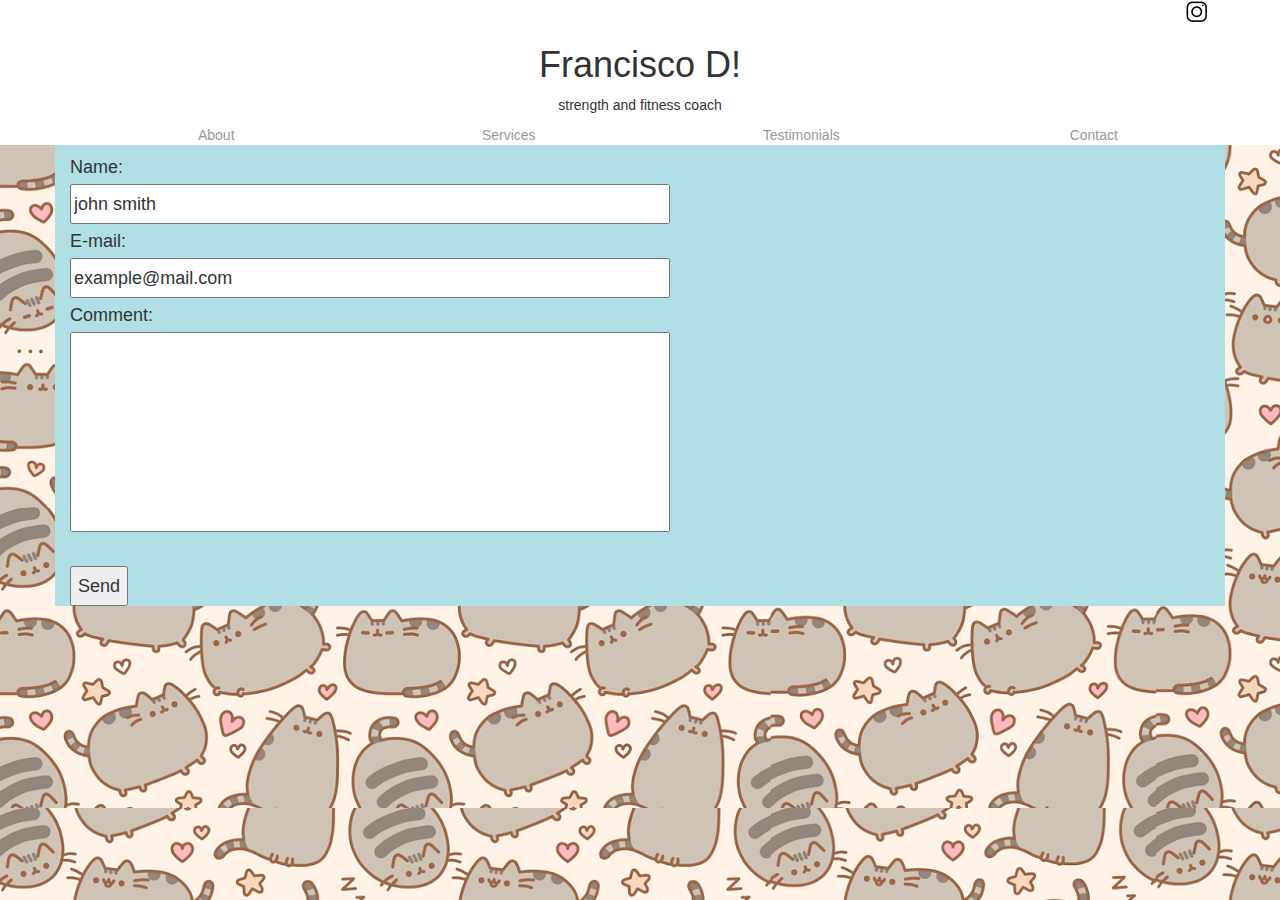
==== contact.html @ bf4a596f "first push of data" ====
<!doctype html>
<html>
	<head>
		<link rel="stylesheet" type="text/css" href="assets/reset.css">
		<link rel="stylesheet" href="https://maxcdn.bootstrapcdn.com/bootstrap/3.3.7/css/bootstrap.min.css" integrity="sha384-BVYiiSIFeK1dGmJRAkycuHAHRg32OmUcww7on3RYdg4Va+PmSTsz/K68vbdEjh4u" crossorigin="anonymous">
		<link rel="stylesheet" type="text/css" href="assets/css/style.css">

		<title>Francisco D's website</title>
	</head>
	<body>
		<header id="masthead">
			<div class="container">

				<a href="https://www.instagram.com"><img class="img-social" src="assets/images/instagram_new1600.png"></a>
				
				<div class="row">
					<div class="col-md-12">
						<h1>Francisco D!</h1>
						<p>strength and fitness coach</p>
					</div>

				</div>

				<div class="row">
					<nav>
						<div class="col-md-3">
							<a href="index.html">About</a>
						</div>
						<div class="col-md-3">
							<a href="services.html">Services</a>
						</div>				
						<div class="col-md-3">
							<a href="testimonials.html">Testimonials</a>
						</div>
						<div class="col-md-3">
							<a href="contact.html">Contact</a>
						</div>
					</nav>
				</div>

			</div>
		</header>
		
		<div id= "mainContainer" class="container">
			<section id="contact">
				<div class="row">
					<div class="col-md-12">

						<form action="mailto:nnien001@gmail.com" method="post" enctype="text/plain">
							<section class="formFormat">Name: <br></section>
							<input type="text" name="name" style="width: 600px;" value="john smith"><br>
							<section class="formFormat">E-mail:<br></section>
							<input type="text" name="mail" style="width: 600px;" value="example@mail.com"><br>
							<section class="formFormat">Comment:<br></section>
							<input type="text" name="comment" style="width: 600px; height: 200px;"><br>
							<br>
							<input type="submit" value="Send">
						</form>

					</div>
				</div>
			</section>
		</div>


	</body>

</html>
---- assets/css/style.css ----
/*
 Use some sort of background for the actual body
 masthead should be roughly 50% of page width
 main container should probably be 80% 


*/

nav {

}
nav a {
	color: #999;
	text-decoration: none;
	margin-left: 15px;
	display: inline-block;
	border-left: 1px solid #ffffff;
	padding-left: 15px;
	line-height: 18px;
}
nav a:first-child {
	border-left: 0 none;
}


* {
    box-sizing: border-box;
}

body {
	background: url("../images/pusheen.png");
}

/* column adjustments for responsive design */
.col-1 {width: 8.33%;}
.col-2 {width: 16.66%;}
.col-3 {width: 25%;}
.col-4 {width: 33.33%;}
.col-5 {width: 41.66%;}
.col-6 {width: 50%;}
.col-7 {width: 58.33%;}
.col-8 {width: 66.66%;}
.col-9 {width: 75%;}
.col-10 {width: 83.33%;}
.col-11 {width: 91.66%;}
.col-12 {width: 100%;}


/* header */
#masthead {
	background-color: white;
	position: fixed;
	text-align: center;
	width: 100%;
	z-index: 99;

}



#mainContainer {
	background-color: powderblue;
	font-size: 18px;
	line-height: 34px;
	font-family: 'Arial', 'Helvetica Neue', Helvetica, sans-serif;

	padding-top: 150px;

}

.img-social {
	max-width: 25px;
	height: auto;
	float: right;
}		

.banner-img {
	max-width: 100%;
	height: auto;
	margin: 10px;
	padding: 10px;	
}

.profile-img {

	max-width: 100%;
	height: auto;
	margin: 10px;
	padding: 10px;
	float: left;
}

.img-circle {
	border-radius: 85%;
}

#about {
			

}

#services {
	

}

#services-col {
	text-align: center;
}

#testimonials {
}

#testimonials-col {
	text-align: center;

}

#contactMe {

}
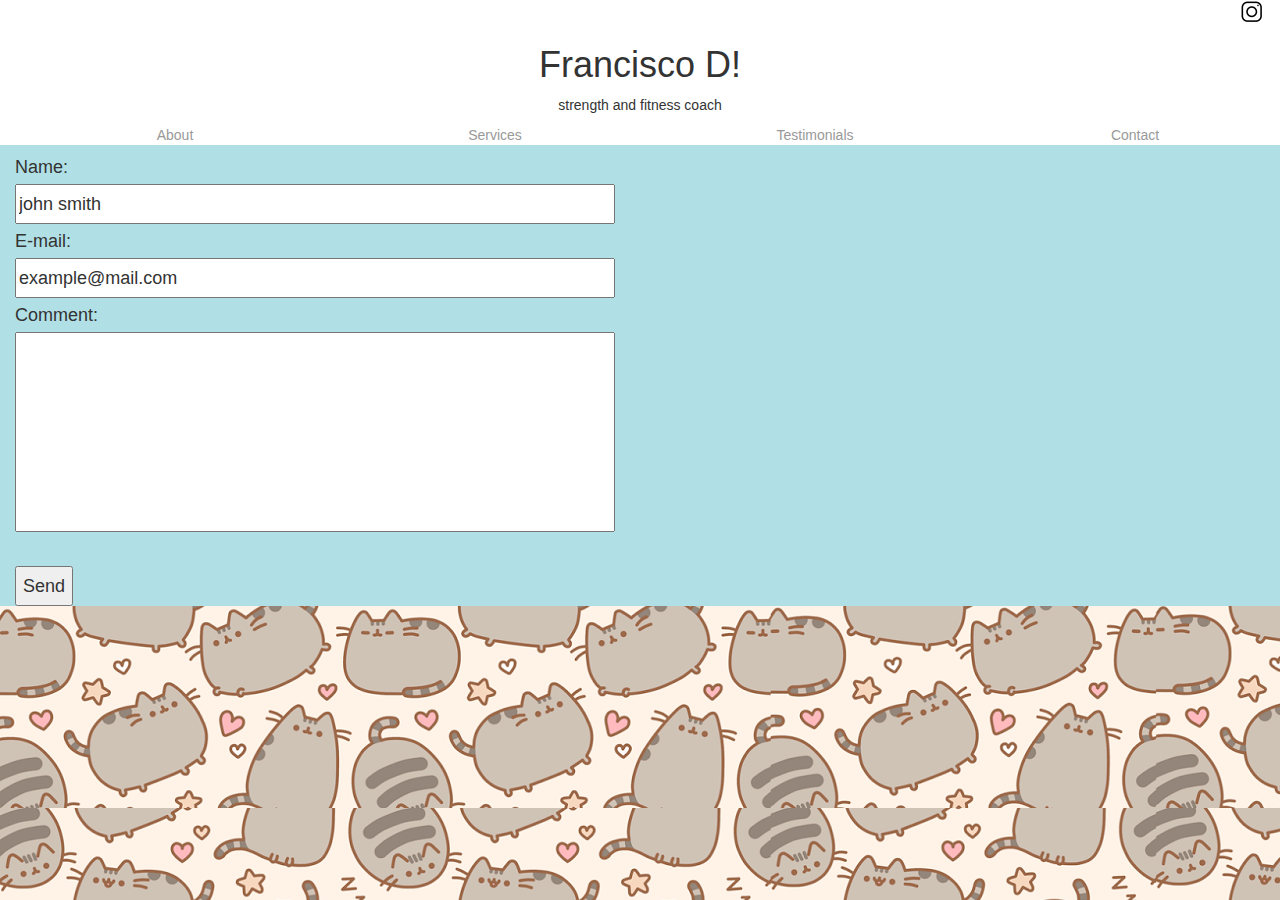
==== commit 239f75c5: "changed container to container-fluid" ====
--- a/contact.html
+++ b/contact.html
@@ -9,7 +9,7 @@
 	</head>
 	<body>
 		<header id="masthead">
-			<div class="container">
+			<div class="container-fluid">
 
 				<a href="https://www.instagram.com"><img class="img-social" src="assets/images/instagram_new1600.png"></a>
 				
@@ -41,7 +41,7 @@
 			</div>
 		</header>
 		
-		<div id= "mainContainer" class="container">
+		<div id= "mainContainer" class="container-fluid">
 			<section id="contact">
 				<div class="row">
 					<div class="col-md-12">
--- a/assets/css/style.css
+++ b/assets/css/style.css
@@ -24,7 +24,7 @@
 
 
 * {
-    box-sizing: border-box;
+ 
 }
 
 body {
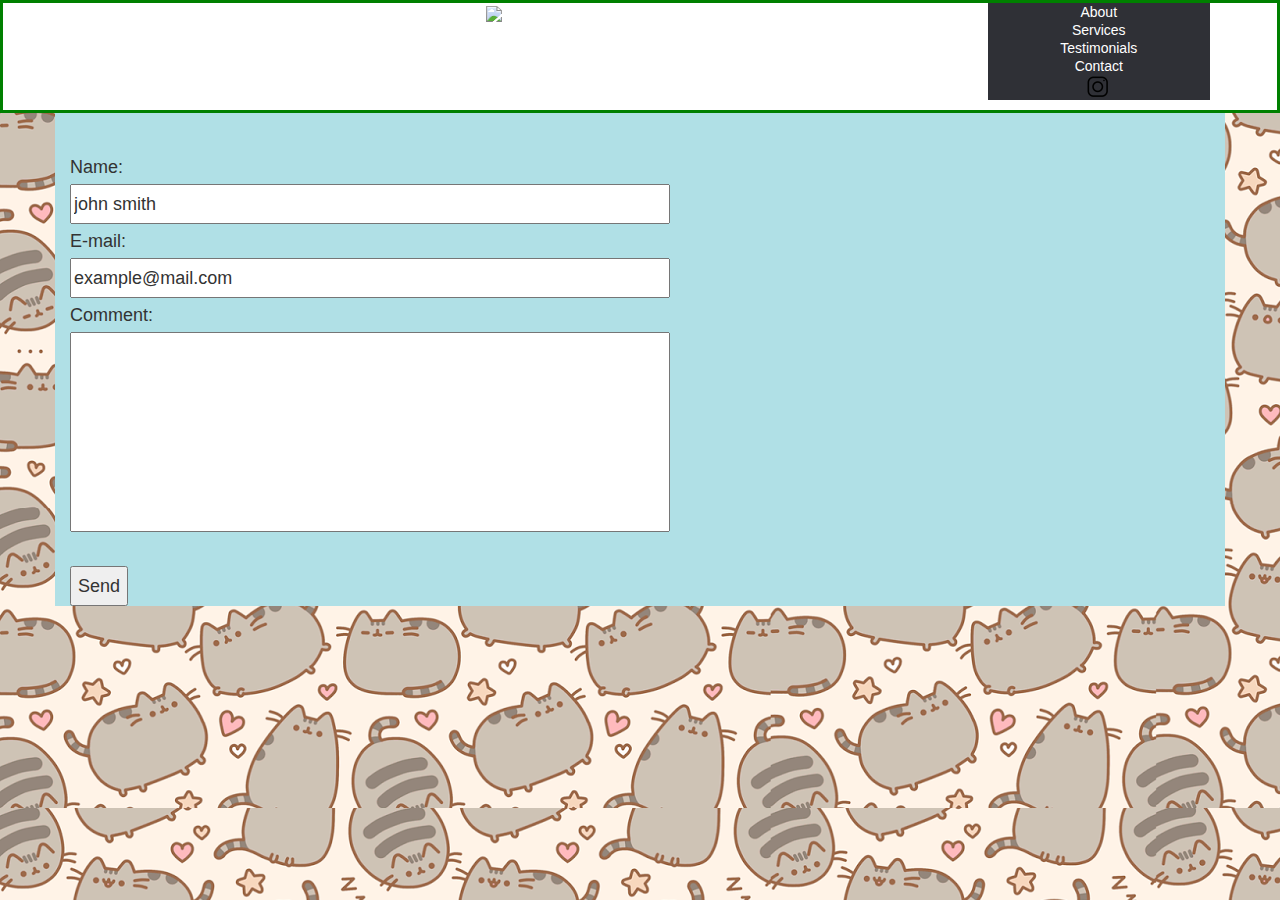
==== commit d336a626: "redid the scaling menu stuff" ====
--- a/contact.html
+++ b/contact.html
@@ -9,39 +9,33 @@
 	</head>
 	<body>
 		<header id="masthead">
-			<div class="container-fluid">
+		<div class="container">
+			<div class="row">
 
-				<a href="https://www.instagram.com"><img class="img-social" src="assets/images/instagram_new1600.png"></a>
+				<div class="col-sm-9">
+					<section id="banner">
+						<img class="banner-img" src="http://via.placeholder.com/900x100">
+					</section>
+				</div>
 				
-				<div class="row">
-					<div class="col-md-12">
-						<h1>Francisco D!</h1>
-						<p>strength and fitness coach</p>
-					</div>
-
-				</div>
-
-				<div class="row">
+				<div class="col-sm-3">
 					<nav>
-						<div class="col-md-3">
-							<a href="index.html">About</a>
-						</div>
-						<div class="col-md-3">
-							<a href="services.html">Services</a>
-						</div>				
-						<div class="col-md-3">
-							<a href="testimonials.html">Testimonials</a>
-						</div>
-						<div class="col-md-3">
-							<a href="contact.html">Contact</a>
-						</div>
-					</nav>
-				</div>
-
+						<label for="show-menu" class="show-menu">Show Menu</label>
+    					<input type="checkbox" id="show-menu" role="button">
+						<ul id="menu">
+        					<li><a href="index.html">About</a></li>
+        					<li><a href="services.html">Services</a></li>
+        					<li><a href="testimonials.html">Testimonials</a></li>
+        					<li><a href="contact.html">Contact</a></li>
+        					<li><a href="https://www.instagram.com"><img class="img-social" src="assets/images/instagram_new1600.png"></a></li>
+            			</ul>
+            		</nav>
+          		</div>
 			</div>
 		</header>
+
 		
-		<div id= "mainContainer" class="container-fluid">
+		<div id= "mainContainer" class="container">
 			<section id="contact">
 				<div class="row">
 					<div class="col-md-12">
--- a/assets/css/style.css
+++ b/assets/css/style.css
@@ -1,28 +1,3 @@
-/*
- Use some sort of background for the actual body
- masthead should be roughly 50% of page width
- main container should probably be 80% 
-
-
-*/
-
-nav {
-
-}
-nav a {
-	color: #999;
-	text-decoration: none;
-	margin-left: 15px;
-	display: inline-block;
-	border-left: 1px solid #ffffff;
-	padding-left: 15px;
-	line-height: 18px;
-}
-nav a:first-child {
-	border-left: 0 none;
-}
-
-
 * {
  
 }
@@ -31,92 +6,140 @@
 	background: url("../images/pusheen.png");
 }
 
-/* column adjustments for responsive design */
-.col-1 {width: 8.33%;}
-.col-2 {width: 16.66%;}
-.col-3 {width: 25%;}
-.col-4 {width: 33.33%;}
-.col-5 {width: 41.66%;}
-.col-6 {width: 50%;}
-.col-7 {width: 58.33%;}
-.col-8 {width: 66.66%;}
-.col-9 {width: 75%;}
-.col-10 {width: 83.33%;}
-.col-11 {width: 91.66%;}
-.col-12 {width: 100%;}
-
-
 /* header */
 #masthead {
 	background-color: white;
 	position: fixed;
 	text-align: center;
+	border: 3px solid green;
+	z-index: 99;
 	width: 100%;
-	z-index: 99;
+
+}
+
+.img-social {
+    max-width: 25px;
+    height: auto;
+}
+
+.img-banner {
+    /* seems useless
+    width: auto;
+    height: 200px;
+    
+    max-width: 100%;
+    */
+    height: auto;
+    
+    margin-top: 10px;
+    float: left;
+    margin-right: 25px;
+}
+
+.img-circle {
+    display: block;
+    margin-left: auto;
+    margin-right: auto;
+}
+
+/*Strip the ul of padding and list styling*/
+ul {
+    list-style-type: none;
+
+}
+
+li {
+
+}
+
+/*Style for menu links*/
+li a {
+    display:block;
+    text-align: center;
+    line-height: 18px;
+    font-family: "Helvetica Neue", Helvetica, Arial, sans-serif;
+    color: #fff;
+    background: #2f3036;
+    text-decoration: none;
+}
+
+/*Hover state for top level links*/
+li:hover a {
+    background: #19c589;
+}
+
+/*Style 'show menu' label button and hide it by default*/
+.show-menu {
+    font-family: "Helvetica Neue", Helvetica, Arial, sans-serif;
+    text-decoration: none;
+    color: #fff;
+    background: #19c589;
+    text-align: center;
+    padding: 10px 0;
+    display: none;
+}
+
+/*Hide checkbox*/
+input[type=checkbox]{
+    display: none;
+}
+
+/*Show menu when invisible checkbox is checked*/
+input[type=checkbox]:checked ~ #menu{
+    display: block;
+}
+
+
+
+.profile-img {
+
+    width: auto;
+    max-height: 100%;
+    margin: 10px;
+    padding: 10px;
+    float: left;
+}
+
+
+#mainContainer {
+    background-color: powderblue;
+    font-size: 18px;
+    line-height: 34px;
+    font-family: 'Arial', 'Helvetica Neue', Helvetica, sans-serif;
+
+    padding-top: 150px;
 
 }
 
 
 
-#mainContainer {
-	background-color: powderblue;
-	font-size: 18px;
-	line-height: 34px;
-	font-family: 'Arial', 'Helvetica Neue', Helvetica, sans-serif;
 
-	padding-top: 150px;
 
-}
+/*Responsive Styles*/
+@media screen and (max-width : 768px){
+    /*Make dropdown links appear inline*/
+    ul {
+        position: static;
+        display: none;
+        padding: 10px 0;
+    }
+    /*Create vertical spacing*/
+    li {
+        margin-bottom: 1px;
+    }
+    /*Make all menu links full width*/
+    ul li, li a {
+        width: 100%;
+    }
+    /*Display 'show menu' link*/
+    .show-menu {
+        display:block;
+    }
 
-.img-social {
-	max-width: 25px;
-	height: auto;
-	float: right;
-}		
-
-.banner-img {
-	max-width: 100%;
-	height: auto;
-	margin: 10px;
-	padding: 10px;	
-}
-
-.profile-img {
-
-	max-width: 100%;
-	height: auto;
-	margin: 10px;
-	padding: 10px;
-	float: left;
-}
-
-.img-circle {
-	border-radius: 85%;
-}
-
-#about {
-			
-
-}
-
-#services {
-	
-
-}
-
-#services-col {
-	text-align: center;
-}
-
-#testimonials {
-}
-
-#testimonials-col {
-	text-align: center;
-
-}
-
-#contactMe {
-
-}
-
+    .img-banner {
+        /* seems useless
+        max-width: 50%;
+        height: auto;
+            */
+    }
+}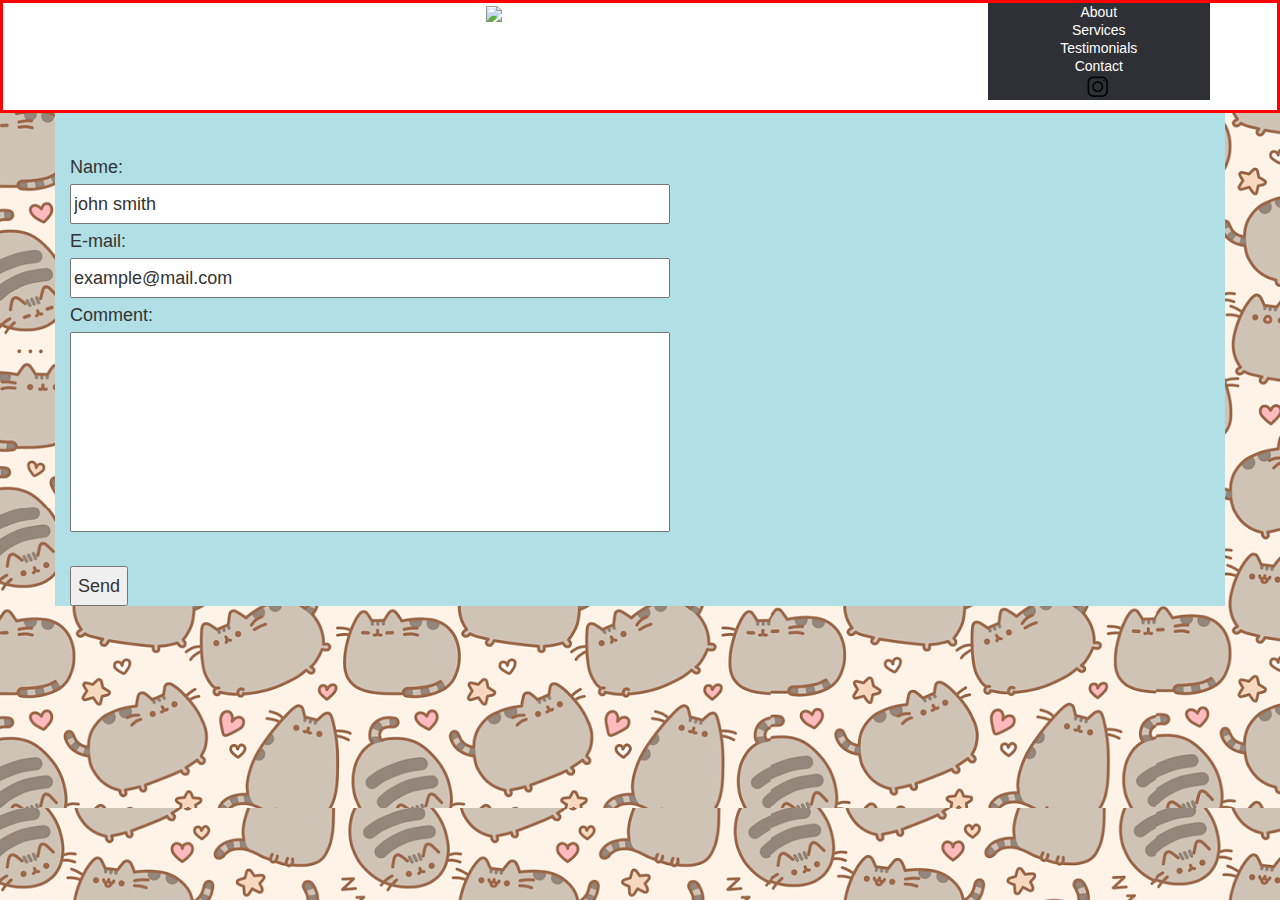
==== commit f276b473: "messing with nav sizes" ====
--- a/contact.html
+++ b/contact.html
@@ -4,6 +4,8 @@
 		<link rel="stylesheet" type="text/css" href="assets/reset.css">
 		<link rel="stylesheet" href="https://maxcdn.bootstrapcdn.com/bootstrap/3.3.7/css/bootstrap.min.css" integrity="sha384-BVYiiSIFeK1dGmJRAkycuHAHRg32OmUcww7on3RYdg4Va+PmSTsz/K68vbdEjh4u" crossorigin="anonymous">
 		<link rel="stylesheet" type="text/css" href="assets/css/style.css">
+
+		<meta name= "viewport" content="width=device-width, initial-scale=1">
 
 		<title>Francisco D's website</title>
 	</head>
@@ -27,7 +29,7 @@
         					<li><a href="services.html">Services</a></li>
         					<li><a href="testimonials.html">Testimonials</a></li>
         					<li><a href="contact.html">Contact</a></li>
-        					<li><a href="https://www.instagram.com"><img class="img-social" src="assets/images/instagram_new1600.png"></a></li>
+        					<li><a href="https://www.instagram.com"><img class="social-img" src="assets/images/instagram_new1600.png"></a></li>
             			</ul>
             		</nav>
           		</div>
--- a/assets/css/style.css
+++ b/assets/css/style.css
@@ -11,29 +11,27 @@
 	background-color: white;
 	position: fixed;
 	text-align: center;
-	border: 3px solid green;
+	border: 3px solid red;
 	z-index: 99;
 	width: 100%;
 
 }
 
-.img-social {
+.social-img {
     max-width: 25px;
     height: auto;
 }
 
-.img-banner {
-    /* seems useless
-    width: auto;
-    height: 200px;
-    
+.banner-img {
     max-width: 100%;
-    */
     height: auto;
-    
+    /*    
     margin-top: 10px;
     float: left;
     margin-right: 25px;
+    */
+
+
 }
 
 .img-circle {
@@ -65,7 +63,7 @@
 
 /*Hover state for top level links*/
 li:hover a {
-    background: #19c589;
+    background: red;
 }
 
 /*Style 'show menu' label button and hide it by default*/
@@ -90,16 +88,24 @@
 }
 
 
-
 .profile-img {
-
+/*
     width: auto;
     max-height: 100%;
+*/
+    max-width: 100%;
+    height: auto;    
     margin: 10px;
     padding: 10px;
     float: left;
 }
 
+
+.swolecat-img {
+    max-width: 100%;
+    height: auto;
+
+}
 
 #mainContainer {
     background-color: powderblue;
@@ -130,16 +136,11 @@
     /*Make all menu links full width*/
     ul li, li a {
         width: 100%;
+        line-height: 34px;
     }
     /*Display 'show menu' link*/
     .show-menu {
         display:block;
     }
 
-    .img-banner {
-        /* seems useless
-        max-width: 50%;
-        height: auto;
-            */
-    }
 }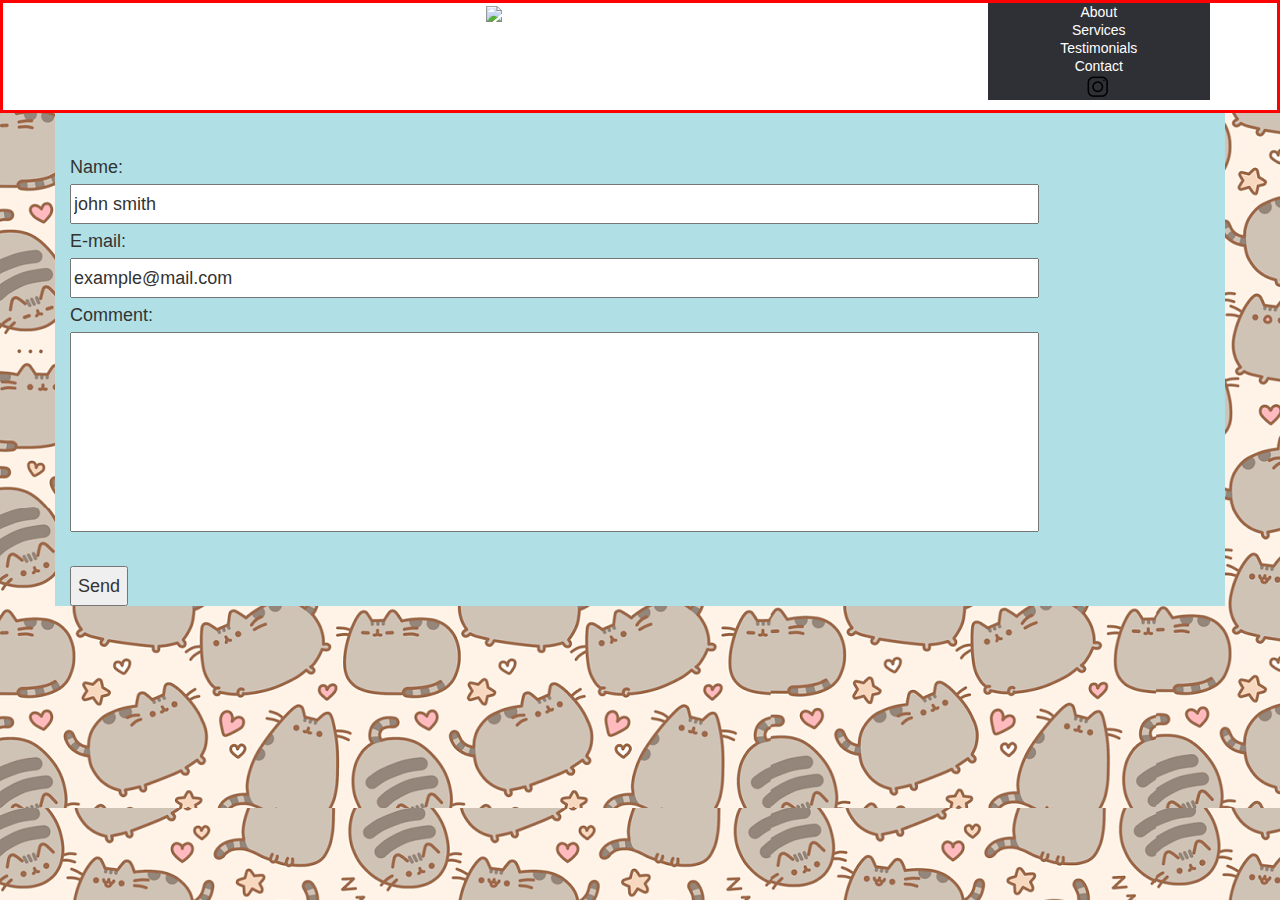
==== commit 9b95bc9d: "fixed an issue with contact page sizes" ====
--- a/contact.html
+++ b/contact.html
@@ -44,11 +44,11 @@
 
 						<form action="mailto:nnien001@gmail.com" method="post" enctype="text/plain">
 							<section class="formFormat">Name: <br></section>
-							<input type="text" name="name" style="width: 600px;" value="john smith"><br>
+							<input type="text" name="name" style="width: 85%;" value="john smith"><br>
 							<section class="formFormat">E-mail:<br></section>
-							<input type="text" name="mail" style="width: 600px;" value="example@mail.com"><br>
+							<input type="text" name="mail" style="width: 85%;" value="example@mail.com"><br>
 							<section class="formFormat">Comment:<br></section>
-							<input type="text" name="comment" style="width: 600px; height: 200px;"><br>
+							<input type="text" name="comment" style="width: 85%; height: 200px;"><br>
 							<br>
 							<input type="submit" value="Send">
 						</form>
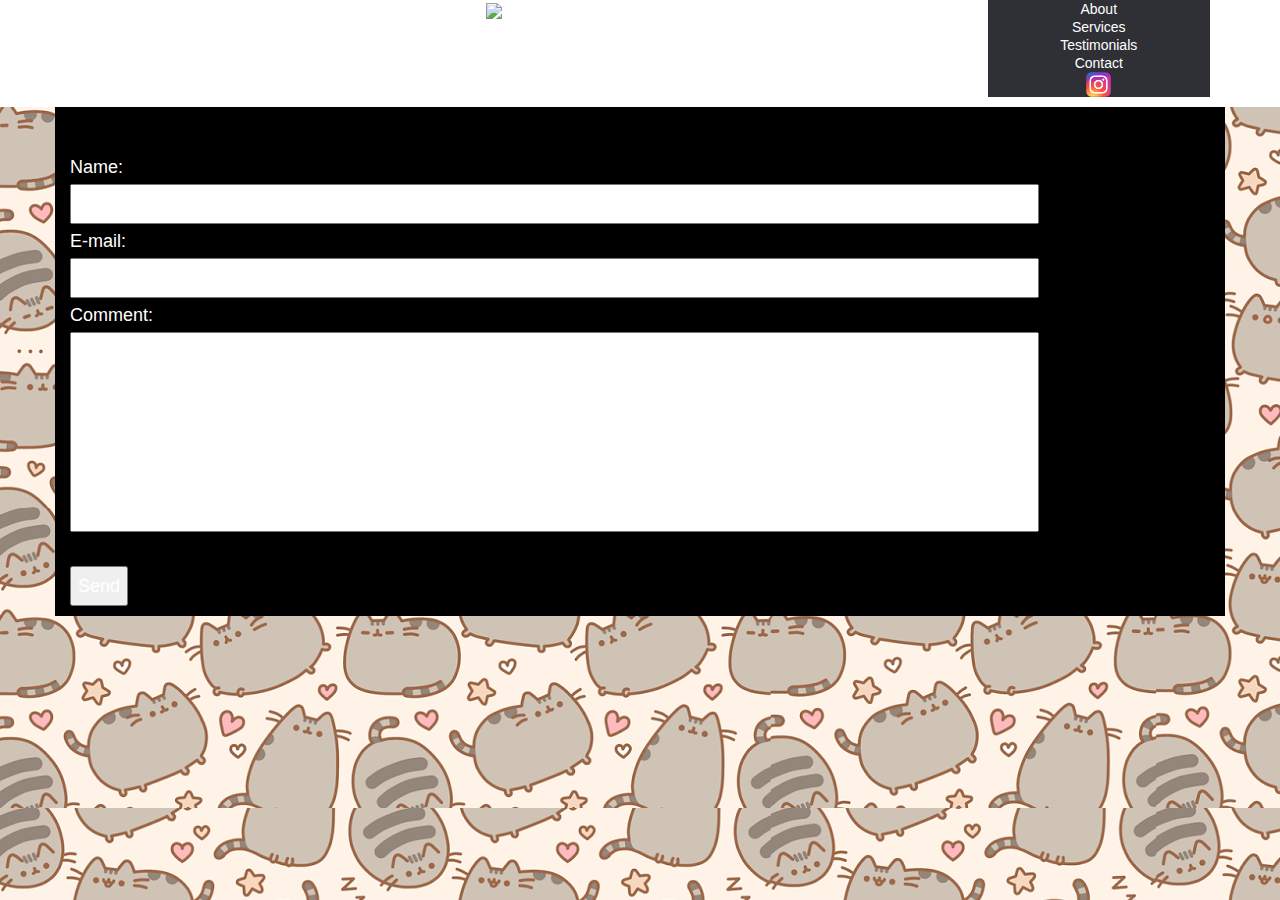
==== commit afa67815: "cleanup work. I think this has to be enough to present" ====
--- a/contact.html
+++ b/contact.html
@@ -29,7 +29,7 @@
         					<li><a href="services.html">Services</a></li>
         					<li><a href="testimonials.html">Testimonials</a></li>
         					<li><a href="contact.html">Contact</a></li>
-        					<li><a href="https://www.instagram.com"><img class="social-img" src="assets/images/instagram_new1600.png"></a></li>
+        					<li><a href="https://www.instagram.com"><img class="social-img" src="assets/images/768px-Instagram_logo_2016.svg.png"></a></li>
             			</ul>
             		</nav>
           		</div>
--- a/assets/css/style.css
+++ b/assets/css/style.css
@@ -11,10 +11,14 @@
 	background-color: white;
 	position: fixed;
 	text-align: center;
-	border: 3px solid red;
+	/*border: 3px solid red;*/
 	z-index: 99;
 	width: 100%;
 
+}
+
+nav {
+    
 }
 
 .social-img {
@@ -30,7 +34,6 @@
     float: left;
     margin-right: 25px;
     */
-
 
 }
 
@@ -71,7 +74,7 @@
     font-family: "Helvetica Neue", Helvetica, Arial, sans-serif;
     text-decoration: none;
     color: #fff;
-    background: #19c589;
+    background: red;
     text-align: center;
     padding: 10px 0;
     display: none;
@@ -108,12 +111,14 @@
 }
 
 #mainContainer {
-    background-color: powderblue;
+    background-color: black;
     font-size: 18px;
     line-height: 34px;
     font-family: 'Arial', 'Helvetica Neue', Helvetica, sans-serif;
+    color: white;
 
     padding-top: 150px;
+    padding-bottom: 10px;
 
 }
 
